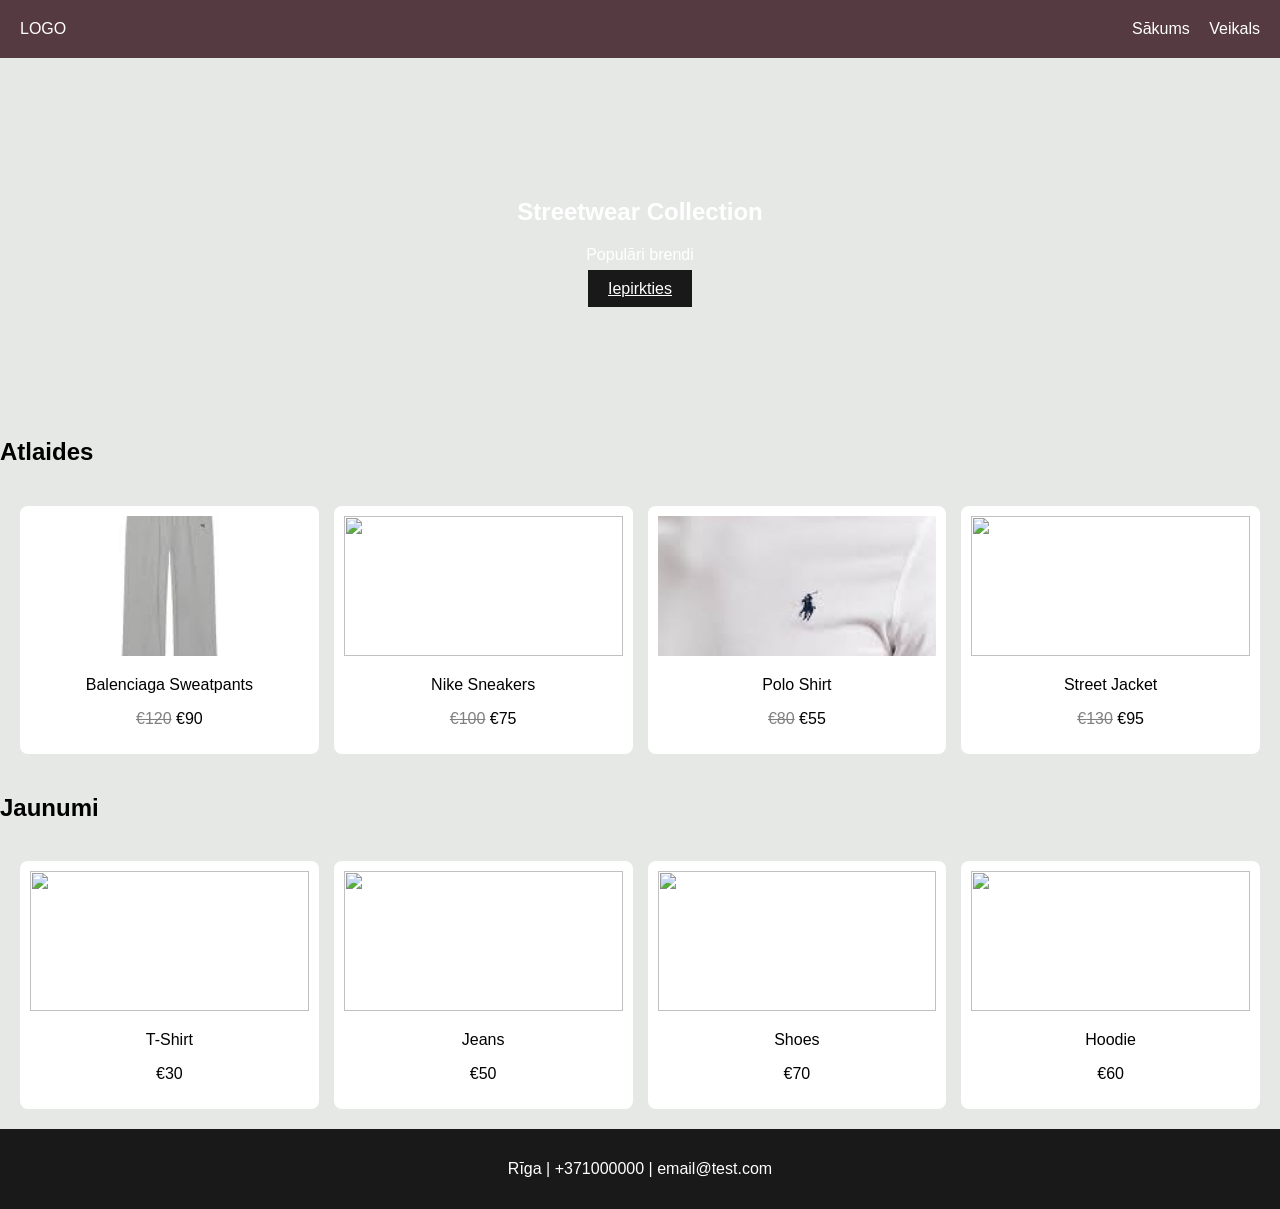
==== Mājas lapa/index.html @ 16ea9735 "Add files via upload" ====
<!DOCTYPE html>
<html lang="lv">
<head>
  <meta charset="UTF-8">
  <title>Sākums</title>
  <link rel="stylesheet" href="style.css">
</head>
<body>

<header>
  <div>LOGO</div>
  <nav>
    <a href="index.html">Sākums</a>
    <a href="store.html">Veikals</a>
  </nav>
</header>

<main>

<section class="hero">
  <h1>Streetwear Collection</h1>
  <p>Populāri brendi</p>
  <a href="store.html" class="btn">Iepirkties</a>
</section>

<section>
  <h2>Atlaides</h2>
  <div class="products">

    <div class="produkti">
      <img src="[data-uri]">
      <p>Balenciaga Sweatpants</p>
      <p><span class="old">€120</span> €90</p>
    </div>

    <div class="produkti">
      <img src="https://images.unsplash.com/photo-1542291026-7eec264c27ff">
      <p>Nike Sneakers</p>
      <p><span class="old">€100</span> €75</p>
    </div>

    <div class="produkti">
      <img src="[data-uri]">
      <p>Polo Shirt</p>
      <p><span class="old">€80</span> €55</p>
    </div>

    <div class="produkti">
      <img src="https://images.unsplash.com/photo-1520975916090-3105956dac38">
      <p>Street Jacket</p>
      <p><span class="old">€130</span> €95</p>
    </div>

  </div>
</section>

<section>
  <h2>Jaunumi</h2>
  <div class="products">

    <div class="produkti"><img src="https://images.unsplash.com/photo-1523381210434-271e8be1f52b"><p>T-Shirt</p><p>€30</p></div>
    <div class="produkti"><img src="https://cdn-images.farfetch-contents.com/30/68/76/41/30687641_62231974_1000.jpg"><p>Jeans</p><p>€50</p></div>
    <div class="produkti"><img src="https://images.unsplash.com/photo-1525966222134-fcfa99b8ae77"><p>Shoes</p><p>€70</p></div>
    <div class="produkti"><img src="https://images.unsplash.com/photo-1539533018447-63fcce2678e3"><p>Hoodie</p><p>€60</p></div>

  </div>
</section>

</main>

<footer>
  <p>Rīga | +371000000 | email@test.com</p>
</footer>

</body>
</html>
---- Mājas lapa/style.css ----
body {
  font-family: Arial;
  margin: 0;
  background: #e6e8e6;
}

header {
  display: flex;
  justify-content: space-between;
  padding: 20px;
  background: #553a41;
  color: white;
}

nav a {
  color: white;
  margin-left: 15px;
  text-decoration: none;
}

nav a:hover {
  color: #bb7e8c;
}

.hero {
  background: url("https://images.unsplash.com/photo-1490481651871-ab68de25d43d") center/cover;
  padding: 120px 20px;
  text-align: center;
  color: white;
}

.btn {
  background: #191919;
  color: white;
  padding: 10px 20px;
}

.products {
  display: grid;
  grid-template-columns: repeat(4, 1fr);
  gap: 15px;
  padding: 20px;
}

.produkti {
  background: white;
  padding: 10px;
  text-align: center;
  border-radius: 8px;
  transition: 0.3s;
}

.produkti:hover {
  transform: scale(1.05);
}

.produkti img {
  width: 100%;
  height: 140px;
  object-fit: cover;
}

.old {
  text-decoration: line-through;
  color: gray;
}

.search {
  display: flex;
  gap: 10px;
  padding: 20px;
}

footer {
  text-align: center;
  background: #191919;
  color: white;
  padding: 15px;
}
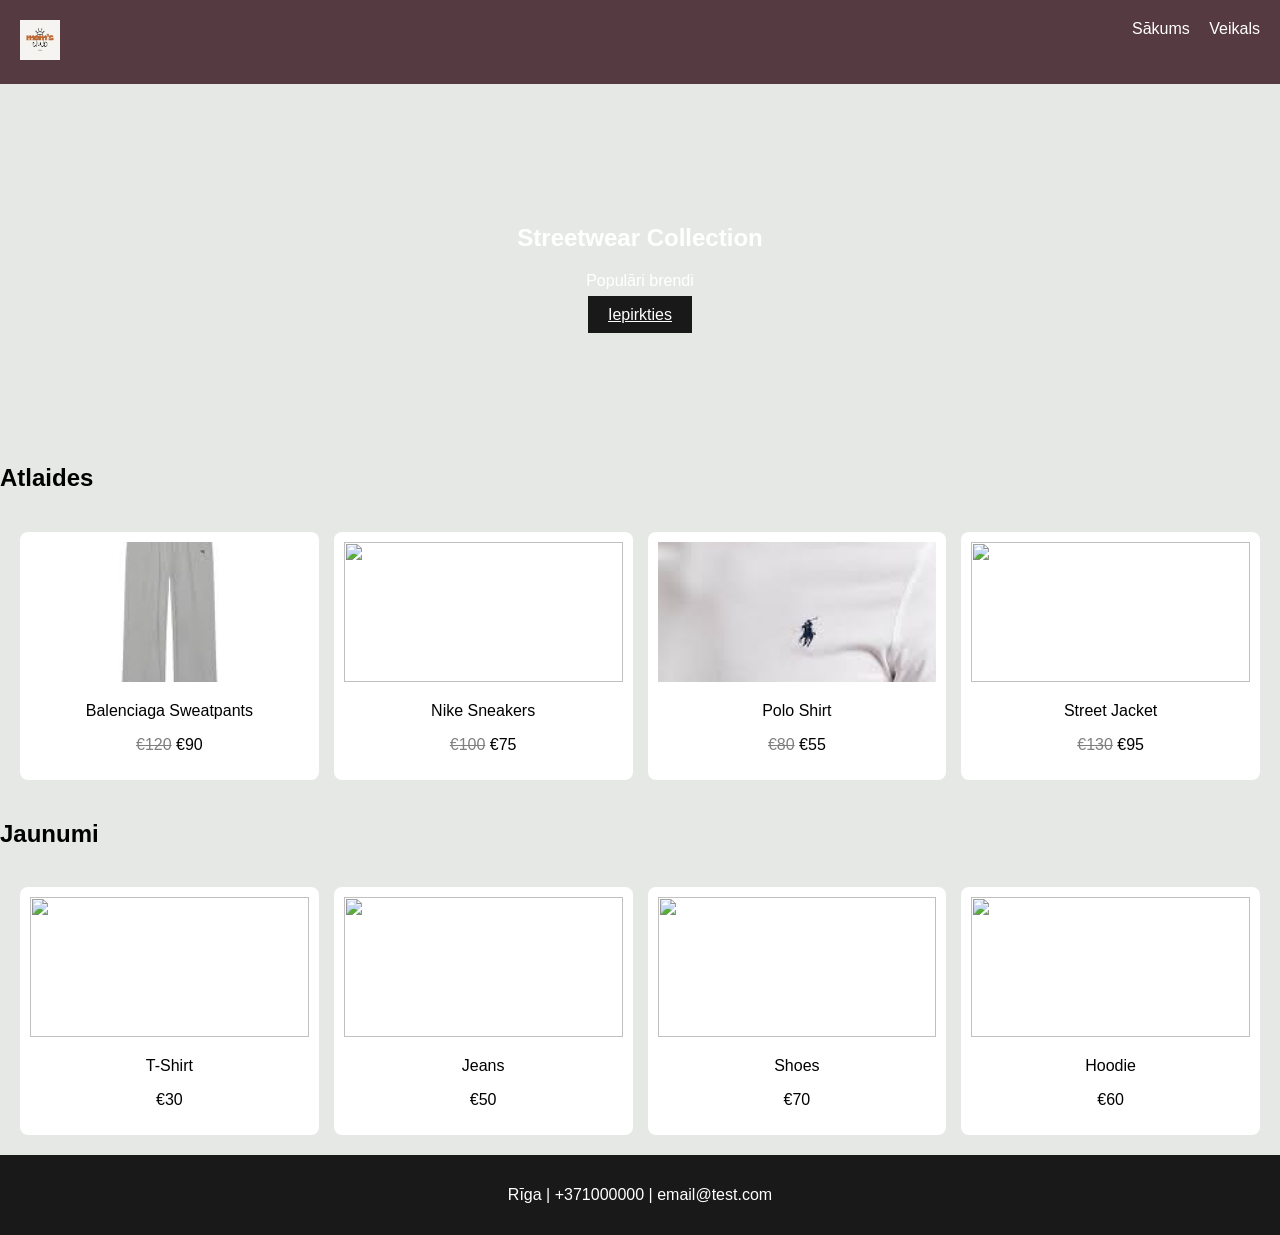
==== commit 24528e28: "Add files via upload" ====
--- a/Mājas lapa/index.html
+++ b/Mājas lapa/index.html
@@ -8,7 +8,9 @@
 <body>
 
 <header>
-  <div>LOGO</div>
+  <div class="logo">
+  <img src="images/logo.jpg" alt="Logo">
+</div>
   <nav>
     <a href="index.html">Sākums</a>
     <a href="store.html">Veikals</a>
--- a/Mājas lapa/style.css
+++ b/Mājas lapa/style.css
@@ -60,6 +60,19 @@
   object-fit: cover;
 }
 
+.logo img {
+
+  height: 40px;
+
+}
+
+
+
+
+
+
+
+
 .old {
   text-decoration: line-through;
   color: gray;
